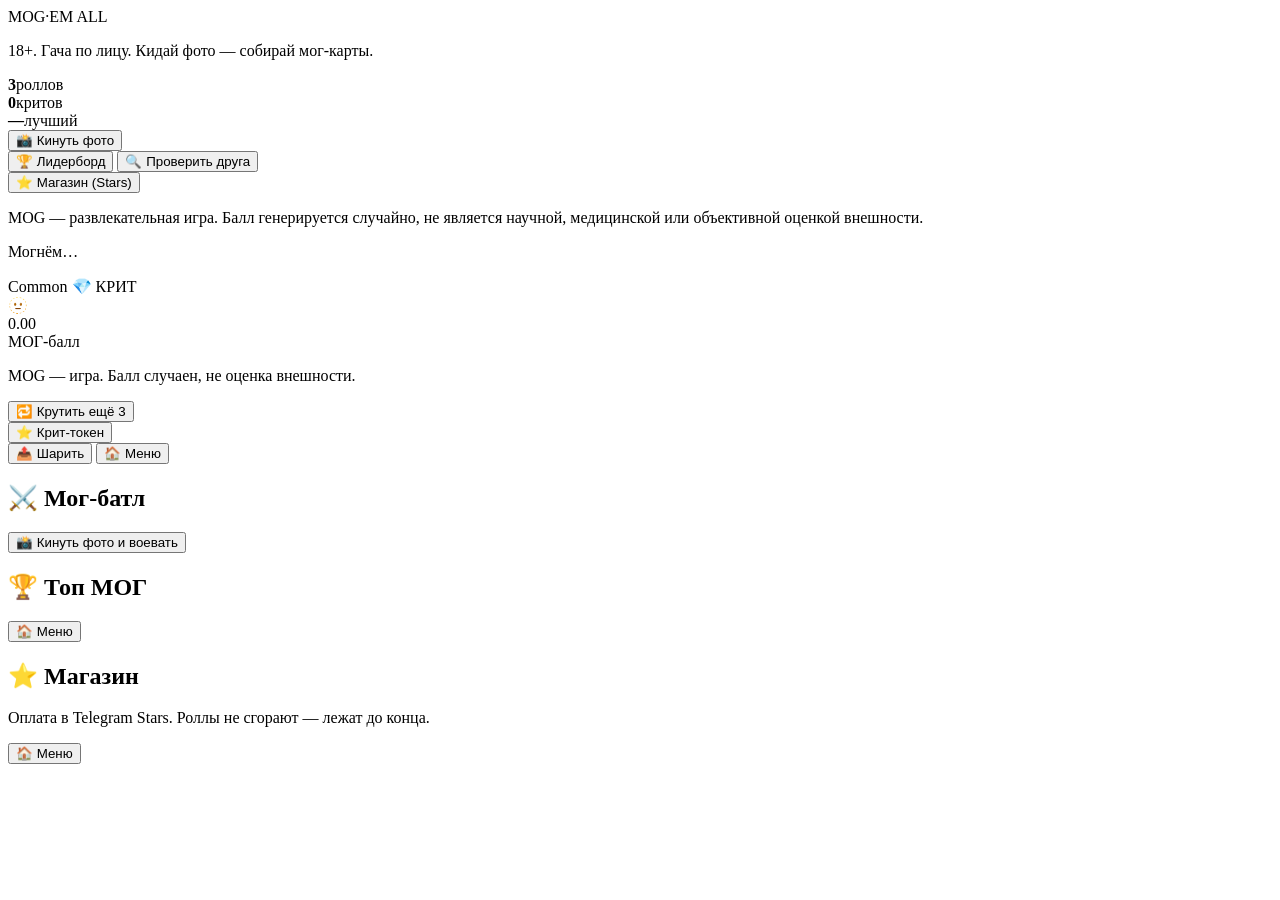
==== webapp/index.html @ cc29d031 "MOG: игровое ядро, мини-апп, Stars-платежи, неон-скан слабых мест, Render blueprint" ====
<!DOCTYPE html>
<html lang="ru">
<head>
  <meta charset="UTF-8" />
  <meta name="viewport" content="width=device-width, initial-scale=1, maximum-scale=1, user-scalable=no" />
  <title>MOG — могни всех</title>
  <link rel="stylesheet" href="/app/style.css" />
</head>
<body>
  <div id="app">
    <!-- HOME -->
    <section id="screen-home" class="screen active">
      <div class="logo">MOG<span>·</span>EM ALL</div>
      <p class="tagline">18+. Гача по лицу. Кидай фото — собирай мог-карты.</p>

      <div class="chips">
        <div class="chip"><b id="chip-rolls">3</b><span>роллов</span></div>
        <div class="chip"><b id="chip-crits">0</b><span>критов</span></div>
        <div class="chip"><b id="chip-best">—</b><span>лучший</span></div>
      </div>

      <button id="btn-roll" class="btn primary big">📸 Кинуть фото</button>
      <div class="row">
        <button id="btn-board" class="btn ghost">🏆 Лидерборд</button>
        <button id="btn-check" class="btn ghost">🔍 Проверить друга</button>
      </div>
      <div class="row">
        <button id="btn-shop" class="btn ghost">⭐ Магазин (Stars)</button>
      </div>

      <p class="tiny">MOG — развлекательная игра. Балл генерируется случайно,
        не является научной, медицинской или объективной оценкой внешности.</p>
    </section>

    <!-- LOADING -->
    <section id="screen-loading" class="screen">
      <div class="spinner"></div>
      <p id="loading-text">Могнём…</p>
    </section>

    <!-- CARD -->
    <section id="screen-card" class="screen">
      <div id="card" class="card t-Common">
        <div class="card-top">
          <span id="card-tier" class="tier-badge">Common</span>
          <span id="card-crit" class="crit-badge hidden">💎 КРИТ</span>
        </div>
        <div class="card-face">🫥</div>
        <div id="card-score" class="score">0.00</div>
        <div class="score-sub">МОГ-балл</div>
        <div id="stat-bars" class="stats"></div>
        <p id="card-roast" class="roast"></p>
        <p class="tiny card-disclaimer">MOG — игра. Балл случаен, не оценка внешности.</p>
      </div>

      <div class="row">
        <button id="btn-again" class="btn primary">🔁 Крутить ещё <span id="again-left" class="pill">3</span></button>
      </div>
      <div class="row">
        <button id="btn-crit" class="btn ghost hidden">⭐ Крит-токен</button>
      </div>
      <div class="row">
        <button id="btn-share" class="btn ghost">📤 Шарить</button>
        <button id="btn-home" class="btn ghost">🏠 Меню</button>
      </div>
    </section>

    <!-- BATTLE -->
    <section id="screen-battle" class="screen">
      <h2>⚔️ Мог-батл</h2>
      <div id="battle-info" class="battle-info"></div>
      <button id="btn-battle-photo" class="btn primary big">📸 Кинуть фото и воевать</button>
    </section>

    <!-- LEADERBOARD -->
    <section id="screen-board" class="screen">
      <h2>🏆 Топ МОГ</h2>
      <ol id="board-list" class="board"></ol>
      <button id="btn-home2" class="btn ghost">🏠 Меню</button>
    </section>

    <!-- SHOP -->
    <section id="screen-shop" class="screen">
      <h2>⭐ Магазин</h2>
      <p class="tagline">Оплата в Telegram Stars. Роллы не сгорают — лежат до конца.</p>
      <div id="shop-list" class="board"></div>
      <button id="btn-home3" class="btn ghost">🏠 Меню</button>
    </section>

    <input id="file-input" type="file" accept="image/*" capture="user" hidden />
    <div id="toast" class="toast hidden"></div>
    <canvas id="share-canvas" hidden></canvas>
  </div>
  <script src="/app/app.js"></script>
</body>
</html>
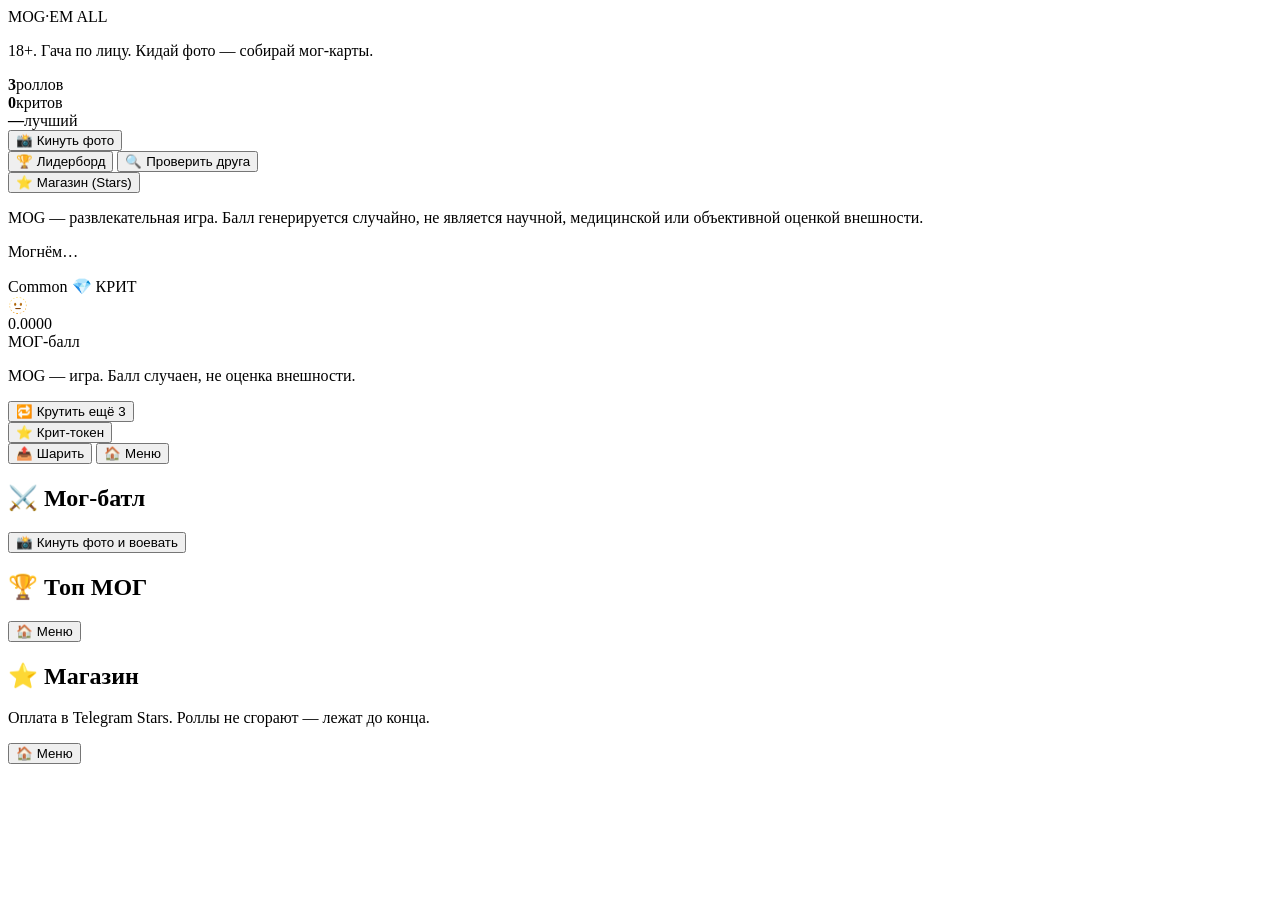
==== commit 5fc4b263: "MOG: шкала 0-9.9999, скрытие цифр, дуэли в чате, неон-скан, VLM-ретраи/фолбэк" ====
--- a/webapp/index.html
+++ b/webapp/index.html
@@ -46,7 +46,7 @@
           <span id="card-crit" class="crit-badge hidden">💎 КРИТ</span>
         </div>
         <div class="card-face">🫥</div>
-        <div id="card-score" class="score">0.00</div>
+        <div id="card-score" class="score">0.0000</div>
         <div class="score-sub">МОГ-балл</div>
         <div id="stat-bars" class="stats"></div>
         <p id="card-roast" class="roast"></p>
